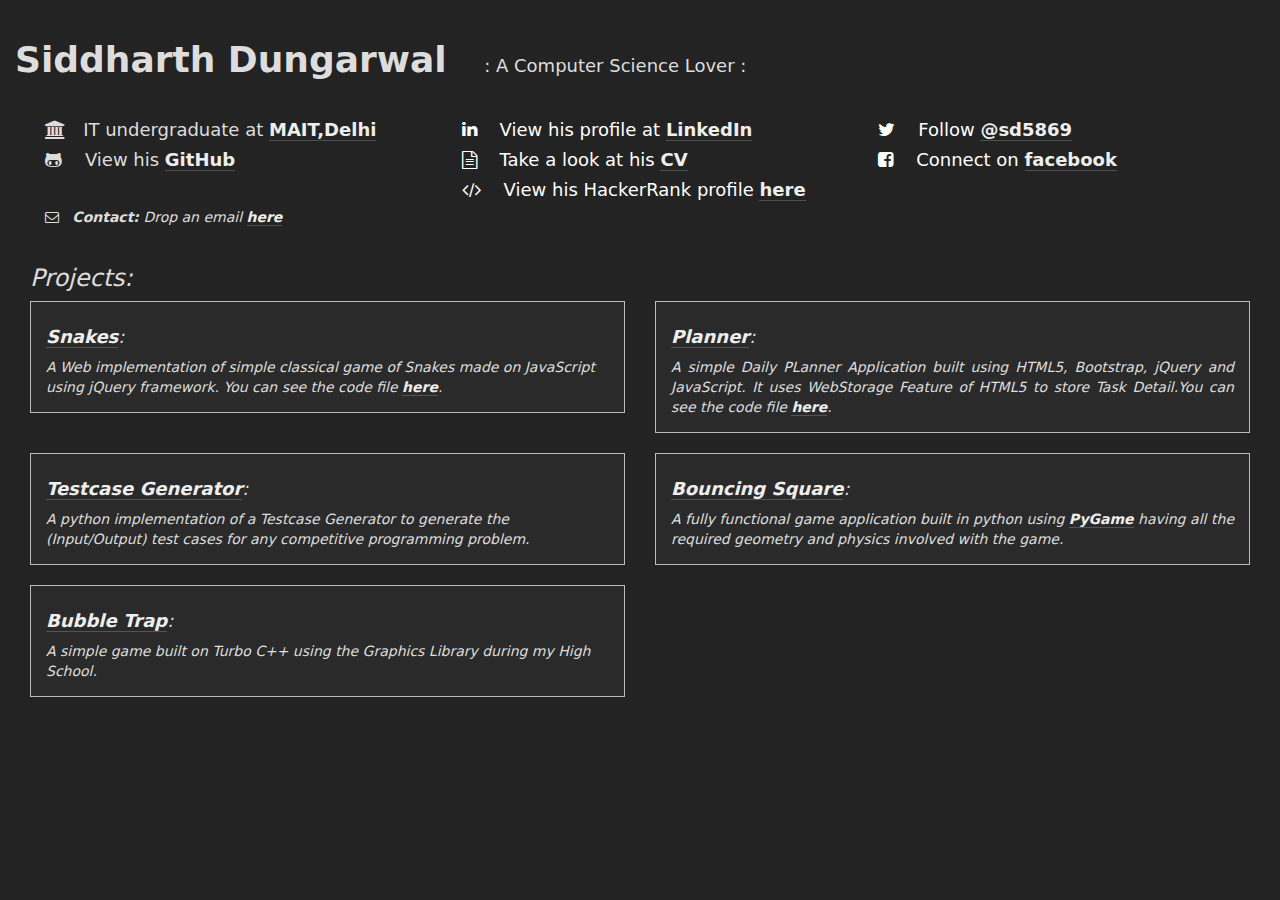
==== index.html @ 85496ee8 "gramtical error" ====
<!DOCTYPE html>
<html>
  <head>
    <title>Siddharth Dungarwal</title>
    <meta name="viewport" content="width=device-width, initial-scale=1.0">
    <meta name="author" content="Siddharth Dungarwal">
    <meta name="description" content="About Siddharth Dungarwal">
    <link rel="stylesheet" type="text/css" href="css/bootstrap.min.css" />
    <link rel="stylesheet" type="text/css" href="font-awesome/css/font-awesome.min.css" />
    <style type="text/css">.wh{color:#ddd;font-family: "Segoe UI", Frutiger, "Frutiger Linotype", "Dejavu Sans", "Helvetica Neue", Arial, sans-serif;}</style>
  </head>

  <body style="background:#232323;">
    <br>
    <div class="container-fluid wh">
      <div class="row-fluid">
          <h1><b>Siddharth Dungarwal</b><span style="margin-left:3%;font-size:0.5em;">: A Computer Science Lover :</span></h1><br>
        <div class="wh col-xs-4">
          <h4><div class="col-xs-12"><i class="fa fa-institution"></i>&nbsp;&nbsp; IT undergraduate at <a href="http://mait.ac.in/">MAIT,Delhi</a></div></h4><br>
          <h4><div class="col-xs-12"><i class="fa fa-github-alt"></i>&nbsp;&nbsp;&nbsp; View his <a href="http://www.github.com/sd5869/">GitHub</a></div></h4><br>
        </div>
        <div style="color:white;" class="col-xs-4">
          <h4><div class="col-xs-12"><i class="fa fa-linkedin"></i>&nbsp;&nbsp;&nbsp; View his profile at <a href="https://www.linkedin.com/in/sd5869">LinkedIn</a></div></h4><br>
          <h4><div class="col-xs-12"><i class="fa fa-file-text-o"></i>&nbsp;&nbsp;&nbsp; Take a look at his <a href="CV.html">CV</a></div></h4><br>
          <h4><div class="col-xs-12"><i class="fa fa-code"></i>&nbsp;&nbsp;&nbsp; View his HackerRank profile <a href="https://www.hackerrank.com/sd5869">here</a></div></h4><br>
        </div>
        <div style="color:white;" class="col-xs-4">
          <h4><div class="col-xs-12"><i class="fa fa-twitter"></i>&nbsp;&nbsp;&nbsp; Follow <a href="http://www.twitter.com/sd5869/">@sd5869</a></div></h4><br>
          <h4><div class="col-xs-12"><i class="fa fa-facebook-square"></i>&nbsp;&nbsp;&nbsp; Connect on <a href="https://www.facebook.com/siddharthhh">facebook</a></div></h4><br><br>
        </div>
      </div>
      <div class="row-fluid">
        <div class="col-xs-12">
          <h5><div class="col-xs-12"><i class="fa fa-envelope-o"></i>&nbsp;&nbsp;&nbsp;<i><b>Contact:</b> Drop an email
          <a href="mailto:sd5869@gmail.com">here</a>
          </div></h5>
        </div>
      </div>
    </div><br>
    <div class="container-fluid">
      <div class="wh row-fluid">
        <h3 class="col-xs-12">Projects:</h3>
        <div class="col-xs-6">
          <div class="panel panel-default">
            <div class="panel-body">
              <h4><a href="snakes.html">Snakes</a>:</h4>
              A Web implementation of simple classical game of Snakes made on JavaScript using jQuery framework.
              You can see the code file <a href="https://github.com/sd5869/Snakes">here</a>.
            </div>
          </div>
        </div>
        <div class="col-xs-6"  style="text-align:justify">
          <div class="panel panel-default">
            <div class="panel-body">
              <h4><a href="planner.html">Planner</a>:</h4>
              A simple Daily PLanner Application built using HTML5, Bootstrap, jQuery and JavaScript.
              It uses WebStorage Feature of HTML5 to store Task Detail.You can see 
              the code file <a href="https://github.com/sd5869/DailyPlanner">here</a>.
            </div>
          </div>
        </div>
        <div class="col-xs-6">
          <div class="panel panel-default">
            <div class="panel-body">
              <h4><a href="https://github.com/sd5869/Testcase-Generator">Testcase Generator</a>:</h4>
              A python implementation of a Testcase Generator to generate the (Input/Output)
              test cases for any competitive programming problem. 
            </div>
          </div>
        </div>
        <div class="col-xs-6"  style="text-align:justify">
          <div class="panel panel-default">
            <div class="panel-body">
              <h4><a href="https://github.com/sd5869/BouncingSquare">Bouncing Square</a>:</h4>
              A fully functional game application built in python using 
              <a href="http://www.pygame.org/">PyGame</a> having all the required
              geometry and physics involved with the game.
            </div>
          </div>
        </div>
        <div class="col-xs-6">
          <div class="panel panel-default">
            <div class="panel-body">
              <h4><a href="https://github.com/sd5869/BUBBLETRAP">Bubble Trap</a>:</h4>
              A simple game built on Turbo C++ using the Graphics Library during my High School.
            </div>
          </div>
        </div>
            </div>
          </div>
        </div>
      </div>
    </div>
  </body>
</html>
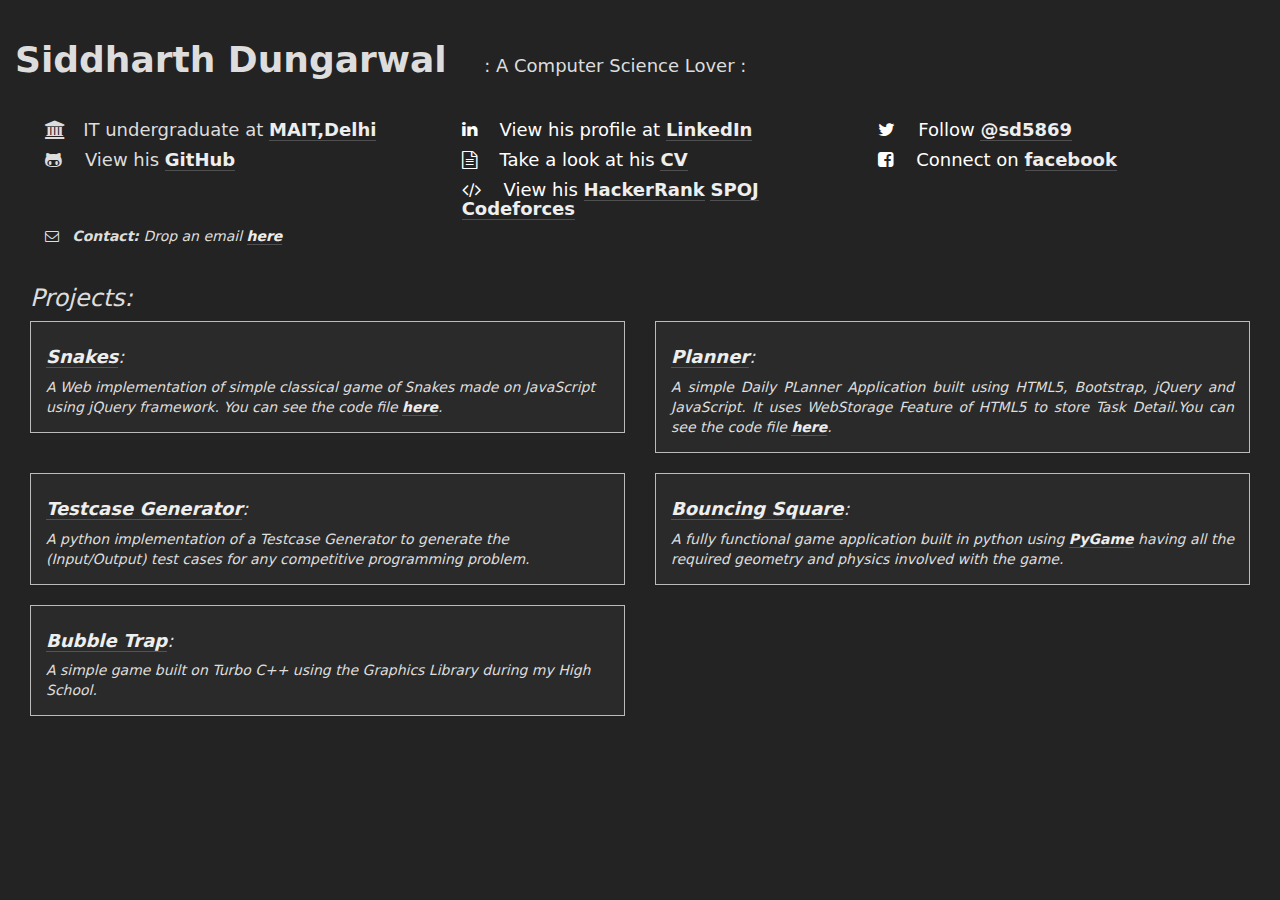
==== commit e6a0d795: "Added Codeforces and Spoj" ====
--- a/index.html
+++ b/index.html
@@ -5,6 +5,7 @@
     <meta name="viewport" content="width=device-width, initial-scale=1.0">
     <meta name="author" content="Siddharth Dungarwal">
     <meta name="description" content="About Siddharth Dungarwal">
+    <meta name="viewport" content="width=device-width, initial-scale=1">
     <link rel="stylesheet" type="text/css" href="css/bootstrap.min.css" />
     <link rel="stylesheet" type="text/css" href="font-awesome/css/font-awesome.min.css" />
     <style type="text/css">.wh{color:#ddd;font-family: "Segoe UI", Frutiger, "Frutiger Linotype", "Dejavu Sans", "Helvetica Neue", Arial, sans-serif;}</style>
@@ -22,7 +23,13 @@
         <div style="color:white;" class="col-xs-4">
           <h4><div class="col-xs-12"><i class="fa fa-linkedin"></i>&nbsp;&nbsp;&nbsp; View his profile at <a href="https://www.linkedin.com/in/sd5869">LinkedIn</a></div></h4><br>
           <h4><div class="col-xs-12"><i class="fa fa-file-text-o"></i>&nbsp;&nbsp;&nbsp; Take a look at his <a href="CV.html">CV</a></div></h4><br>
-          <h4><div class="col-xs-12"><i class="fa fa-code"></i>&nbsp;&nbsp;&nbsp; View his HackerRank profile <a href="https://www.hackerrank.com/sd5869">here</a></div></h4><br>
+          <h4>
+            <div class="col-xs-12"><i class="fa fa-code"></i>&nbsp;&nbsp;&nbsp; View his
+              <a href="https://www.hackerrank.com/sd5869">HackerRank</a>
+              <a href="http://www.spoj.com/users/sd5869/">SPOJ</a>
+              <a href="http://codeforces.com/profile/sd5869">Codeforces</a>
+            </div>
+          </h4><br>
         </div>
         <div style="color:white;" class="col-xs-4">
           <h4><div class="col-xs-12"><i class="fa fa-twitter"></i>&nbsp;&nbsp;&nbsp; Follow <a href="http://www.twitter.com/sd5869/">@sd5869</a></div></h4><br>
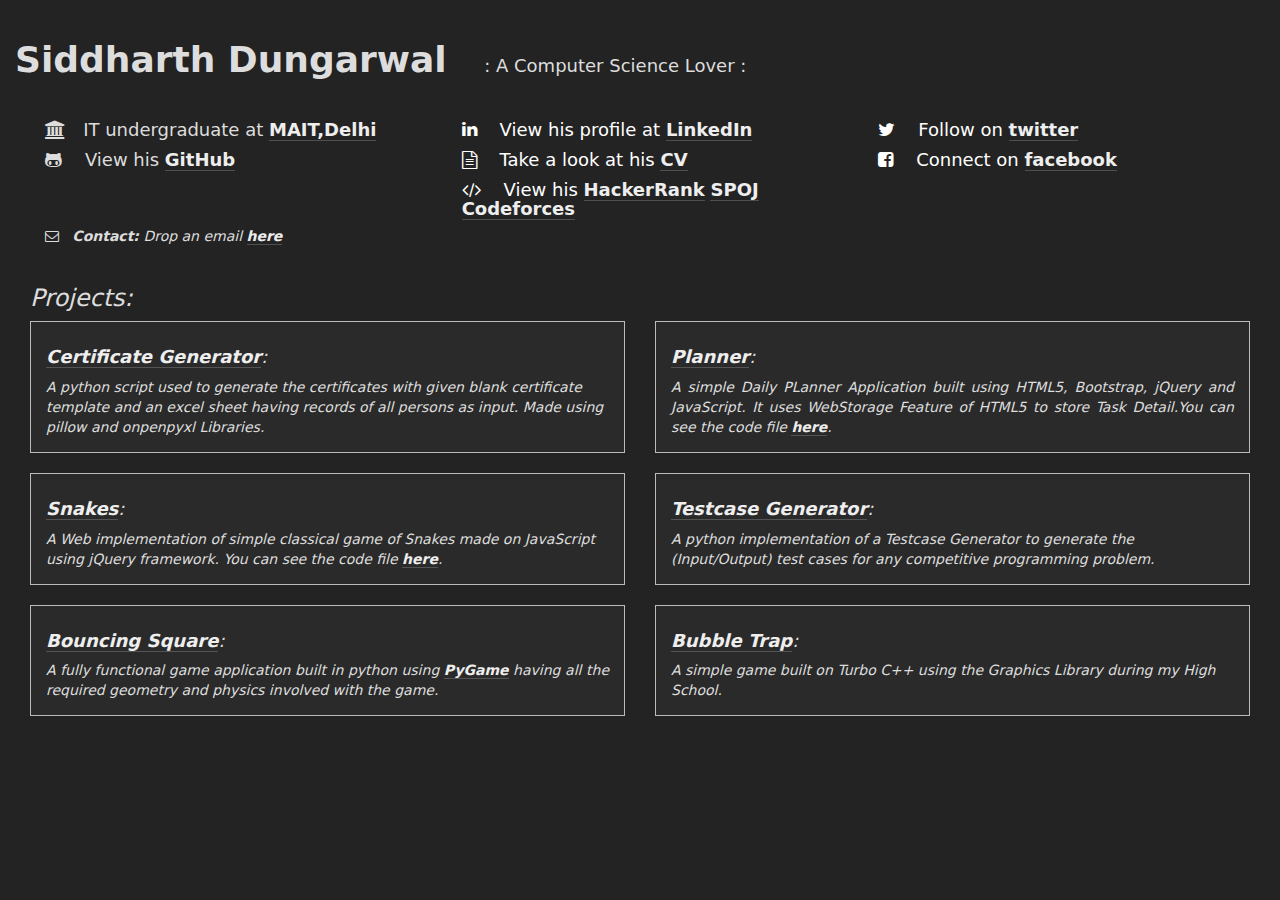
==== commit f8f5875d: "Update index.html" ====
--- a/index.html
+++ b/index.html
@@ -32,7 +32,7 @@
           </h4><br>
         </div>
         <div style="color:white;" class="col-xs-4">
-          <h4><div class="col-xs-12"><i class="fa fa-twitter"></i>&nbsp;&nbsp;&nbsp; Follow <a href="http://www.twitter.com/sd5869/">@sd5869</a></div></h4><br>
+          <h4><div class="col-xs-12"><i class="fa fa-twitter"></i>&nbsp;&nbsp;&nbsp; Follow on <a href="http://www.twitter.com/sd5869/">twitter</a></div></h4><br>
           <h4><div class="col-xs-12"><i class="fa fa-facebook-square"></i>&nbsp;&nbsp;&nbsp; Connect on <a href="https://www.facebook.com/siddharthhh">facebook</a></div></h4><br><br>
         </div>
       </div>
@@ -50,9 +50,9 @@
         <div class="col-xs-6">
           <div class="panel panel-default">
             <div class="panel-body">
-              <h4><a href="snakes.html">Snakes</a>:</h4>
-              A Web implementation of simple classical game of Snakes made on JavaScript using jQuery framework.
-              You can see the code file <a href="https://github.com/sd5869/Snakes">here</a>.
+              <h4><a href="https://github.com/sd5869/Certificates-Generator">Certificate Generator</a>:</h4>
+              A python script used to generate the certificates with given blank certificate 
+              template and an excel sheet having records of all persons as input. Made using pillow and onpenpyxl Libraries.
             </div>
           </div>
         </div>
@@ -63,6 +63,15 @@
               A simple Daily PLanner Application built using HTML5, Bootstrap, jQuery and JavaScript.
               It uses WebStorage Feature of HTML5 to store Task Detail.You can see 
               the code file <a href="https://github.com/sd5869/DailyPlanner">here</a>.
+            </div>
+          </div>
+        </div>
+        <div class="col-xs-6">
+          <div class="panel panel-default">
+            <div class="panel-body">
+              <h4><a href="snakes.html">Snakes</a>:</h4>
+              A Web implementation of simple classical game of Snakes made on JavaScript using jQuery framework.
+              You can see the code file <a href="https://github.com/sd5869/Snakes">here</a>.
             </div>
           </div>
         </div>
@@ -99,4 +108,4 @@
       </div>
     </div>
   </body>
-</html>+</html>
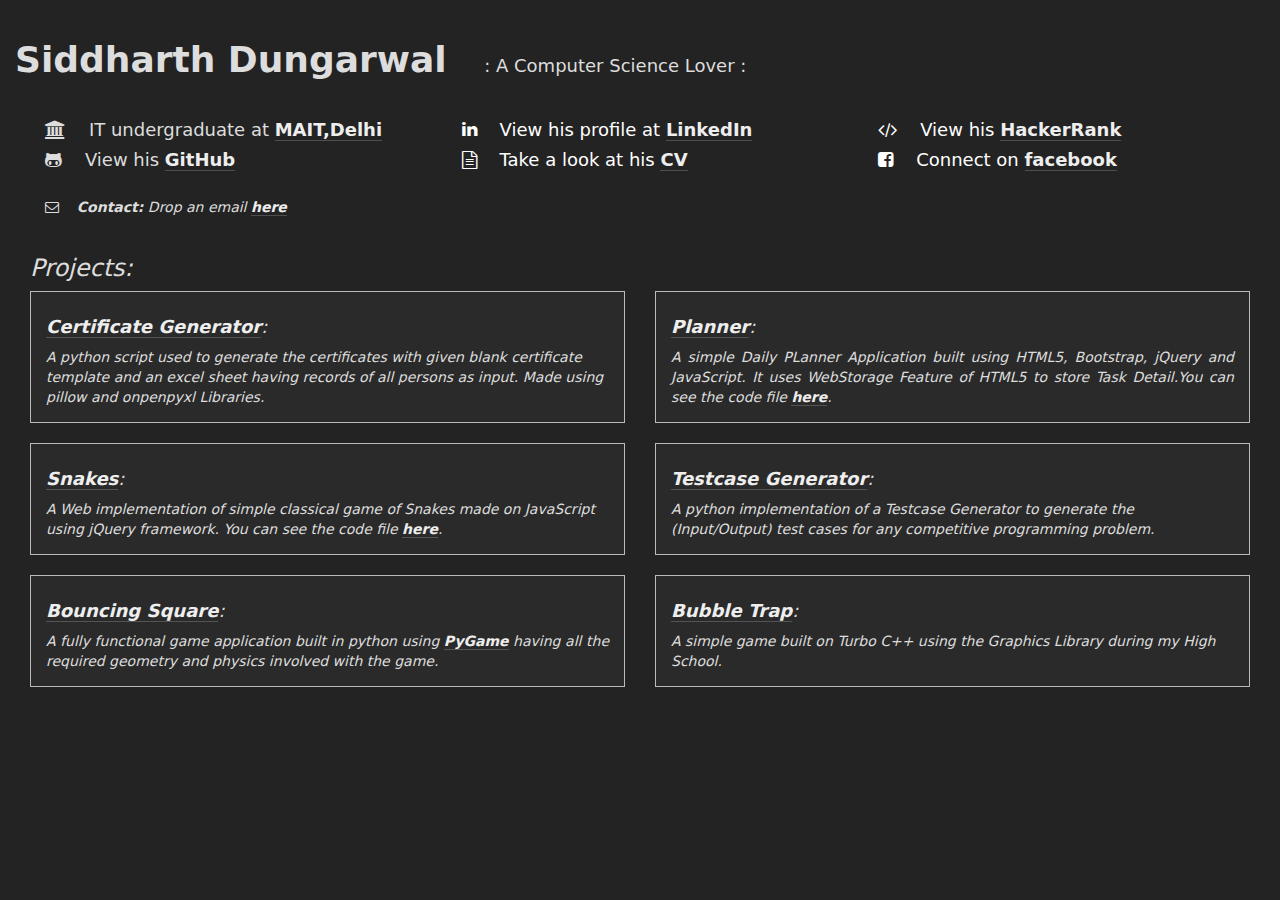
==== commit 22a4e0cc: "Made more responsive" ====
--- a/index.html
+++ b/index.html
@@ -16,29 +16,22 @@
     <div class="container-fluid wh">
       <div class="row-fluid">
           <h1><b>Siddharth Dungarwal</b><span style="margin-left:3%;font-size:0.5em;">: A Computer Science Lover :</span></h1><br>
-        <div class="wh col-xs-4">
-          <h4><div class="col-xs-12"><i class="fa fa-institution"></i>&nbsp;&nbsp; IT undergraduate at <a href="http://mait.ac.in/">MAIT,Delhi</a></div></h4><br>
-          <h4><div class="col-xs-12"><i class="fa fa-github-alt"></i>&nbsp;&nbsp;&nbsp; View his <a href="http://www.github.com/sd5869/">GitHub</a></div></h4><br>
+        <div class="wh col-sm-4">
+          <h4><div class="col-sm-12"><i class="fa fa-institution"></i>&nbsp;&nbsp;&nbsp; IT undergraduate at <a href="http://mait.ac.in/">MAIT,Delhi</a></div></h4><br>
+          <h4><div class="col-sm-12"><i class="fa fa-github-alt"></i>&nbsp;&nbsp;&nbsp; View his <a href="http://www.github.com/sd5869/">GitHub</a></div></h4><br>
         </div>
-        <div style="color:white;" class="col-xs-4">
-          <h4><div class="col-xs-12"><i class="fa fa-linkedin"></i>&nbsp;&nbsp;&nbsp; View his profile at <a href="https://www.linkedin.com/in/sd5869">LinkedIn</a></div></h4><br>
-          <h4><div class="col-xs-12"><i class="fa fa-file-text-o"></i>&nbsp;&nbsp;&nbsp; Take a look at his <a href="CV.html">CV</a></div></h4><br>
-          <h4>
-            <div class="col-xs-12"><i class="fa fa-code"></i>&nbsp;&nbsp;&nbsp; View his
-              <a href="https://www.hackerrank.com/sd5869">HackerRank</a>
-              <a href="http://www.spoj.com/users/sd5869/">SPOJ</a>
-              <a href="http://codeforces.com/profile/sd5869">Codeforces</a>
-            </div>
-          </h4><br>
+        <div style="color:white;" class="col-sm-4">
+          <h4><div class="col-sm-12"><i class="fa fa-linkedin"></i>&nbsp;&nbsp;&nbsp; View his profile at <a href="https://www.linkedin.com/in/sd5869">LinkedIn</a></div></h4><br>
+          <h4><div class="col-sm-12"><i class="fa fa-file-text-o"></i>&nbsp;&nbsp;&nbsp; Take a look at his <a href="CV_Siddharth.pdf">CV</a></div></h4><br>
         </div>
-        <div style="color:white;" class="col-xs-4">
-          <h4><div class="col-xs-12"><i class="fa fa-twitter"></i>&nbsp;&nbsp;&nbsp; Follow on <a href="http://www.twitter.com/sd5869/">twitter</a></div></h4><br>
-          <h4><div class="col-xs-12"><i class="fa fa-facebook-square"></i>&nbsp;&nbsp;&nbsp; Connect on <a href="https://www.facebook.com/siddharthhh">facebook</a></div></h4><br><br>
+        <div style="color:white;" class="col-sm-4">
+          <h4><div class="col-sm-12"><i class="fa fa-code"></i>&nbsp;&nbsp;&nbsp; View his <a href="https://www.hackerrank.com/sd5869">HackerRank</a></div></h4><br>
+          <h4><div class="col-sm-12"><i class="fa fa-facebook-square"></i>&nbsp;&nbsp;&nbsp; Connect on <a href="https://www.facebook.com/sd5869">facebook</a></div></h4><br><br>
         </div>
       </div>
       <div class="row-fluid">
-        <div class="col-xs-12">
-          <h5><div class="col-xs-12"><i class="fa fa-envelope-o"></i>&nbsp;&nbsp;&nbsp;<i><b>Contact:</b> Drop an email
+        <div class="col-sm-12">
+          <h5><div class="col-sm-12"><i class="fa fa-envelope-o"></i><i>&nbsp;&nbsp;&nbsp; <b>Contact:</b> Drop an email
           <a href="mailto:sd5869@gmail.com">here</a>
           </div></h5>
         </div>
@@ -46,8 +39,8 @@
     </div><br>
     <div class="container-fluid">
       <div class="wh row-fluid">
-        <h3 class="col-xs-12">Projects:</h3>
-        <div class="col-xs-6">
+        <h3 class="col-sm-12">Projects:</h3>
+        <div class="col-sm-6">
           <div class="panel panel-default">
             <div class="panel-body">
               <h4><a href="https://github.com/sd5869/Certificates-Generator">Certificate Generator</a>:</h4>
@@ -56,7 +49,7 @@
             </div>
           </div>
         </div>
-        <div class="col-xs-6"  style="text-align:justify">
+        <div class="col-sm-6"  style="text-align:justify">
           <div class="panel panel-default">
             <div class="panel-body">
               <h4><a href="planner.html">Planner</a>:</h4>
@@ -66,7 +59,7 @@
             </div>
           </div>
         </div>
-        <div class="col-xs-6">
+        <div class="col-sm-6">
           <div class="panel panel-default">
             <div class="panel-body">
               <h4><a href="snakes.html">Snakes</a>:</h4>
@@ -75,7 +68,7 @@
             </div>
           </div>
         </div>
-        <div class="col-xs-6">
+        <div class="col-sm-6">
           <div class="panel panel-default">
             <div class="panel-body">
               <h4><a href="https://github.com/sd5869/Testcase-Generator">Testcase Generator</a>:</h4>
@@ -84,7 +77,7 @@
             </div>
           </div>
         </div>
-        <div class="col-xs-6"  style="text-align:justify">
+        <div class="col-sm-6"  style="text-align:justify">
           <div class="panel panel-default">
             <div class="panel-body">
               <h4><a href="https://github.com/sd5869/BouncingSquare">Bouncing Square</a>:</h4>
@@ -94,7 +87,7 @@
             </div>
           </div>
         </div>
-        <div class="col-xs-6">
+        <div class="col-sm-6">
           <div class="panel panel-default">
             <div class="panel-body">
               <h4><a href="https://github.com/sd5869/BUBBLETRAP">Bubble Trap</a>:</h4>
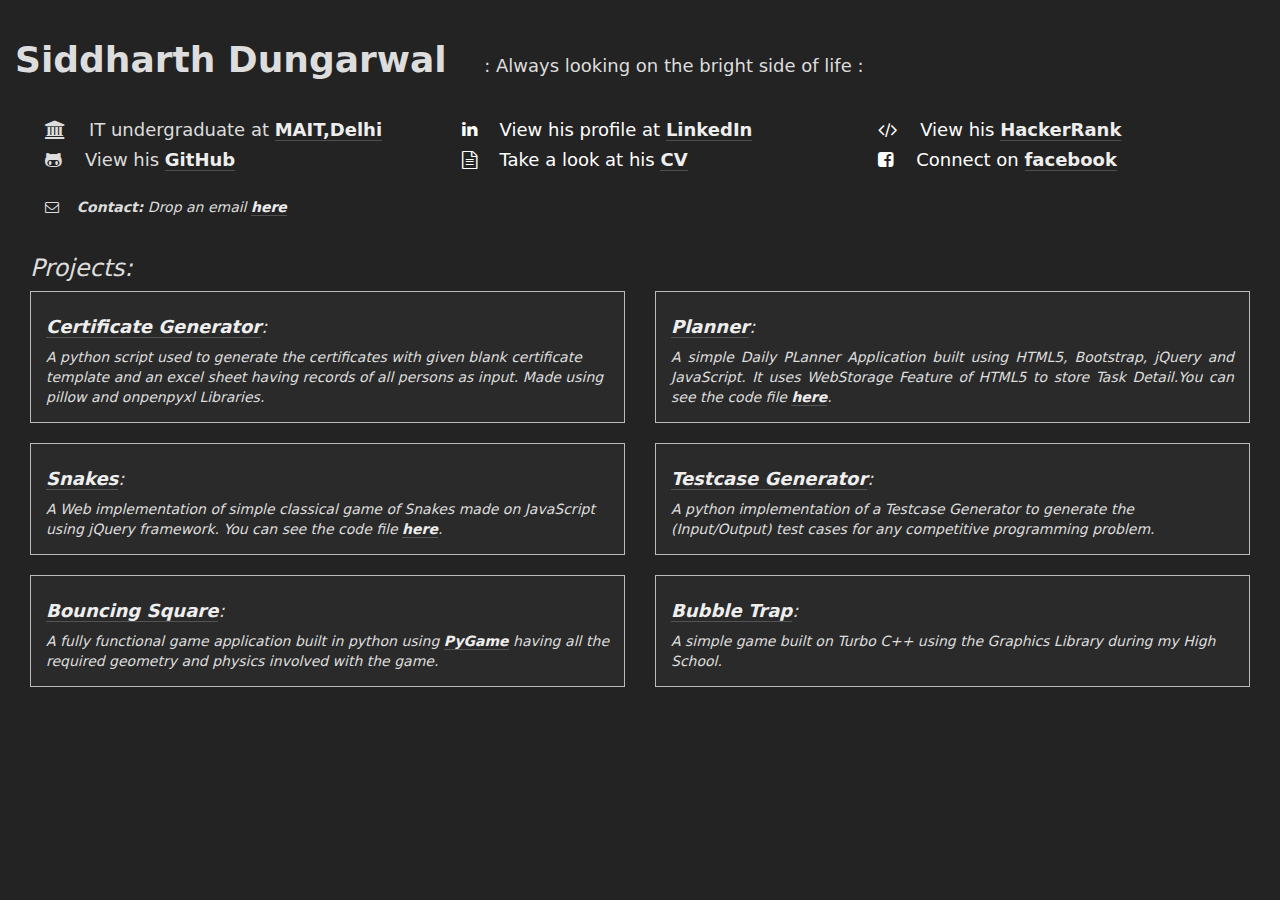
==== commit 97e2d1ce: "Added a new descrition for a new life." ====
--- a/index.html
+++ b/index.html
@@ -15,7 +15,7 @@
     <br>
     <div class="container-fluid wh">
       <div class="row-fluid">
-          <h1><b>Siddharth Dungarwal</b><span style="margin-left:3%;font-size:0.5em;">: A Computer Science Lover :</span></h1><br>
+          <h1><b>Siddharth Dungarwal</b><span style="margin-left:3%;font-size:0.5em;">: Always looking on the bright side of life :</span></h1><br>
         <div class="wh col-sm-4">
           <h4><div class="col-sm-12"><i class="fa fa-institution"></i>&nbsp;&nbsp;&nbsp; IT undergraduate at <a href="http://mait.ac.in/">MAIT,Delhi</a></div></h4><br>
           <h4><div class="col-sm-12"><i class="fa fa-github-alt"></i>&nbsp;&nbsp;&nbsp; View his <a href="http://www.github.com/sd5869/">GitHub</a></div></h4><br>
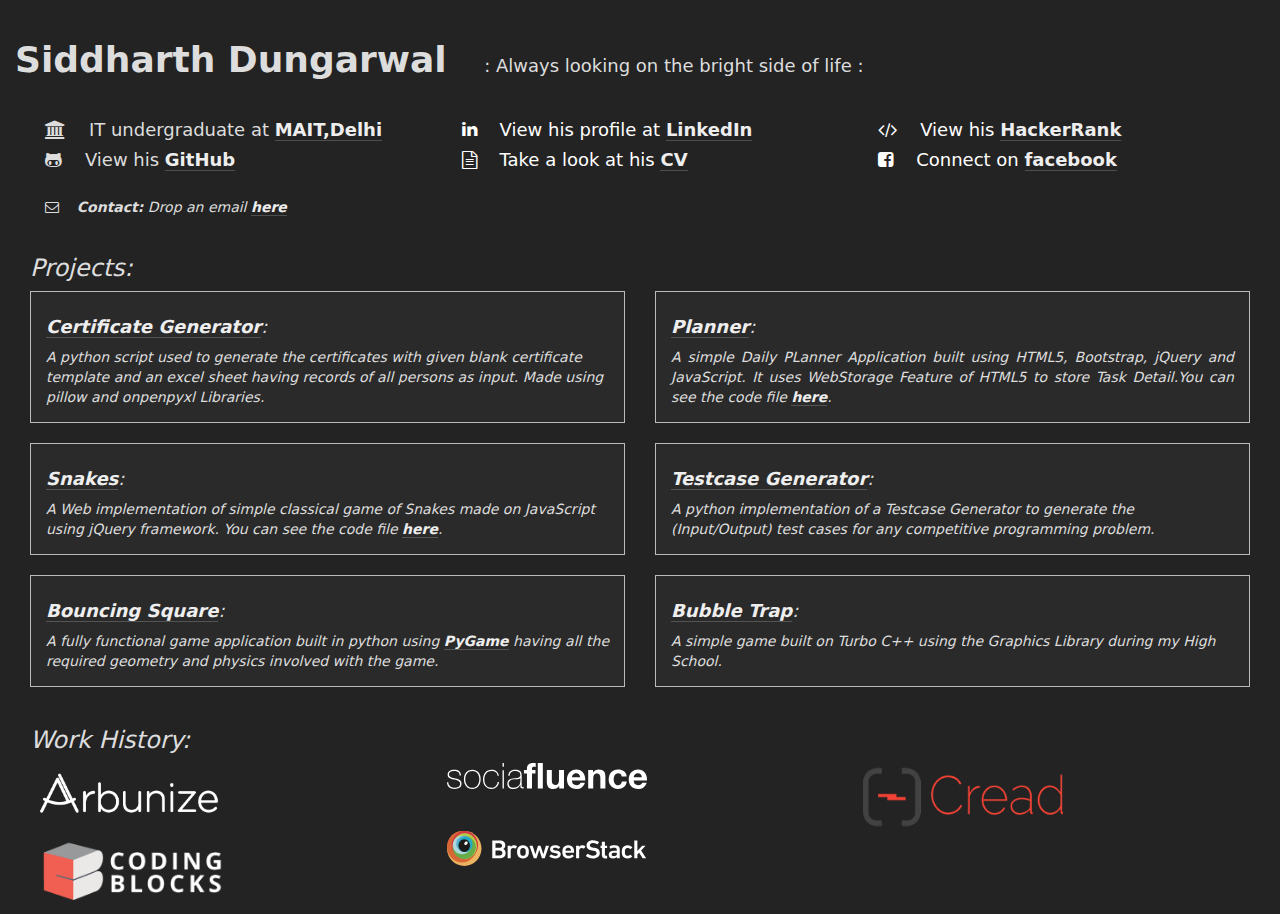
==== commit 1571244a: "Added work history." ====
--- a/index.html
+++ b/index.html
@@ -15,7 +15,7 @@
     <br>
     <div class="container-fluid wh">
       <div class="row-fluid">
-          <h1><b>Siddharth Dungarwal</b><span style="margin-left:3%;font-size:0.5em;">: Always looking on the bright side of life :</span></h1><br>
+        <h1><b>Siddharth Dungarwal</b><span style="margin-left:3%;font-size:0.5em;">: Always looking on the bright side of life :</span></h1><br>
         <div class="wh col-sm-4">
           <h4><div class="col-sm-12"><i class="fa fa-institution"></i>&nbsp;&nbsp;&nbsp; IT undergraduate at <a href="http://mait.ac.in/">MAIT,Delhi</a></div></h4><br>
           <h4><div class="col-sm-12"><i class="fa fa-github-alt"></i>&nbsp;&nbsp;&nbsp; View his <a href="http://www.github.com/sd5869/">GitHub</a></div></h4><br>
@@ -32,8 +32,8 @@
       <div class="row-fluid">
         <div class="col-sm-12">
           <h5><div class="col-sm-12"><i class="fa fa-envelope-o"></i><i>&nbsp;&nbsp;&nbsp; <b>Contact:</b> Drop an email
-          <a href="mailto:sd5869@gmail.com">here</a>
-          </div></h5>
+                <a href="mailto:sd5869@gmail.com">here</a>
+            </div></h5>
         </div>
       </div>
     </div><br>
@@ -92,11 +92,26 @@
             <div class="panel-body">
               <h4><a href="https://github.com/sd5869/BUBBLETRAP">Bubble Trap</a>:</h4>
               A simple game built on Turbo C++ using the Graphics Library during my High School.
-            </div>
+            </d.iv>
           </div>
         </div>
-            </div>
-          </div>
+      </div>
+      <div class="wh row-fluid">
+        <h3 class="col-sm-12">Work History:</h3>
+        <div class="col-sm-4">
+          <img style="max-width: 200px;" src="img/arbunize.png">
+        </div>
+        <div class="col-sm-4">
+          <img style="max-width: 200px;" src="img/sociafluence.svg">
+        </div>
+        <div class="col-sm-4">
+          <img style="max-width: 200px;" src="img/cread.png">
+        </div>
+        <div class="col-sm-4">
+          <img style="max-width: 200px;" src="img/codingblocks.png">
+        </div>
+        <div class="col-sm-4">
+          <img style="width: 200px;" src="img/browserstack.svg">
         </div>
       </div>
     </div>
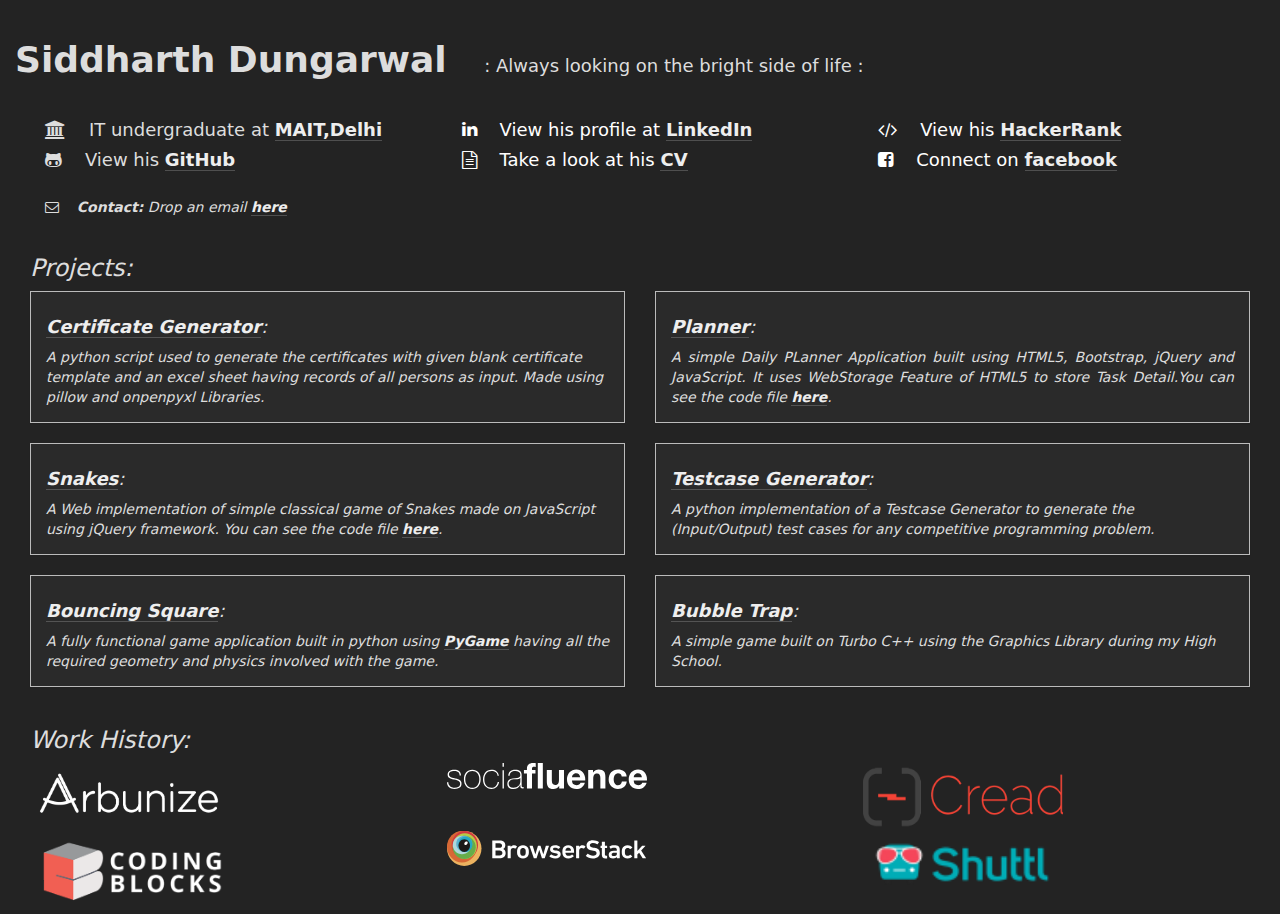
==== commit 6507bf2a: "Added shuttl." ====
--- a/index.html
+++ b/index.html
@@ -113,6 +113,9 @@
         <div class="col-sm-4">
           <img style="width: 200px;" src="img/browserstack.svg">
         </div>
+        <div class="col-sm-4">
+          <img style="width: 200px;" src="img/shuttl.png">
+        </div>
       </div>
     </div>
   </body>
